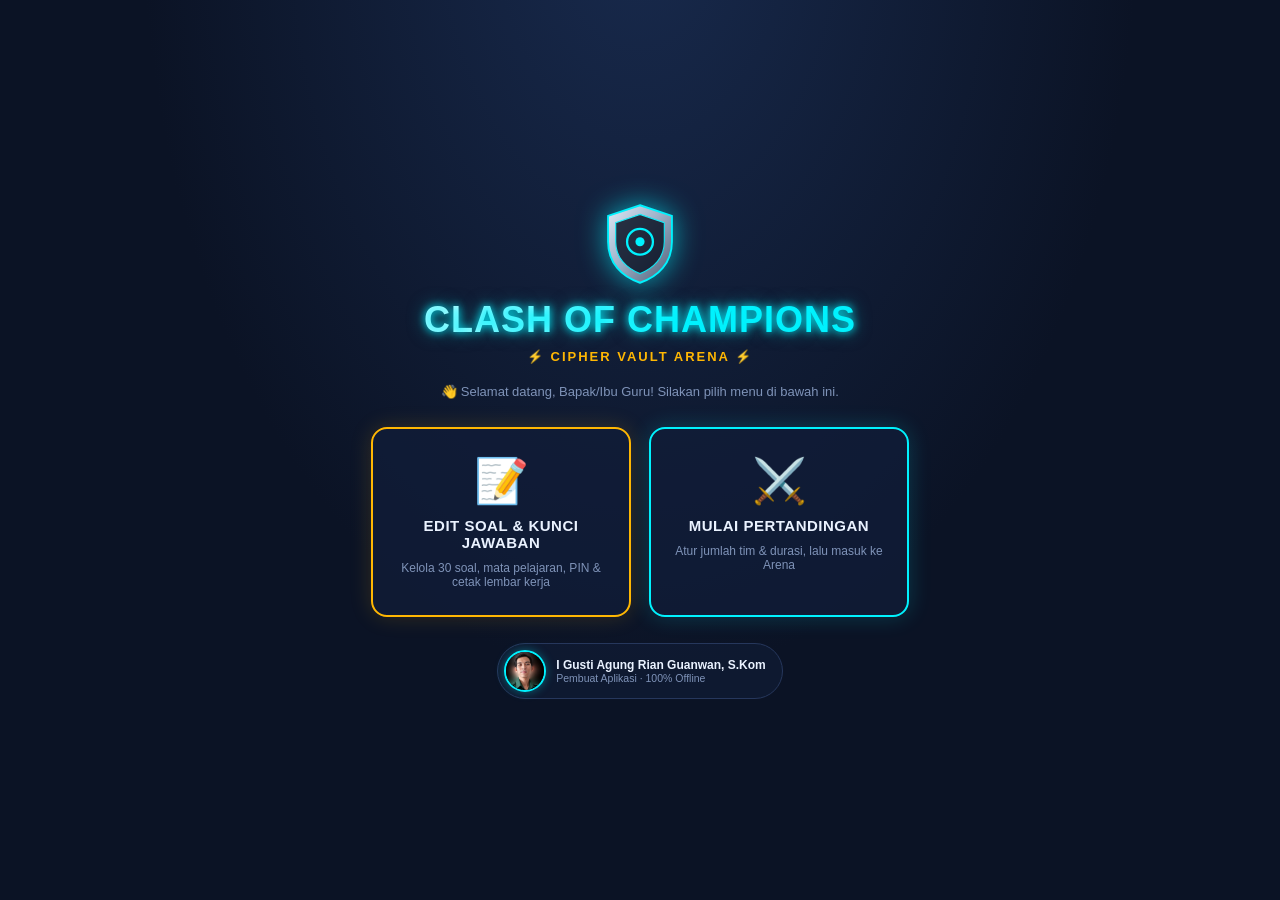
==== projects/clash-of-champion/index.html @ 7ea28f1b "Tambah proyek: Clash Of Champion" ====
<!DOCTYPE html>
<html lang="id">
<head>
<meta charset="UTF-8">
<meta name="viewport" content="width=device-width, initial-scale=1.0, maximum-scale=1.0, user-scalable=no">
<title>Clash of Champions: Cipher Vault Arena</title>
<link rel="stylesheet" href="css/style.css">
</head>
<body>

<!-- ===================== SCREEN 0: MENU UTAMA ===================== -->
<div id="screen-menu" class="screen active">
  <div class="menu-wrap">
    <svg class="shield-logo" viewBox="0 0 100 110" xmlns="http://www.w3.org/2000/svg">
      <defs>
        <linearGradient id="shieldGrad" x1="0" y1="0" x2="1" y2="1">
          <stop offset="0%" stop-color="#dfe9f5"/><stop offset="45%" stop-color="#9fb3ca"/>
          <stop offset="100%" stop-color="#4c5b73"/>
        </linearGradient>
      </defs>
      <path d="M50 4 L92 18 V52 C92 80 74 98 50 106 C26 98 8 80 8 52 V18 Z" fill="url(#shieldGrad)" stroke="#00f2fe" stroke-width="2.5"/>
      <path d="M50 16 L82 27 V52 C82 73 68 87 50 94 C32 87 18 73 18 52 V27 Z" fill="#0b1325" stroke="#00f2fe" stroke-width="1.5" opacity=".85"/>
      <circle cx="50" cy="52" r="17" fill="none" stroke="#00f2fe" stroke-width="3"/>
      <circle cx="50" cy="52" r="6" fill="#00f2fe"/>
    </svg>
    <h1 class="brand-title glow-cyan">CLASH OF CHAMPIONS</h1>
    <p class="brand-sub">⚡ CIPHER VAULT ARENA ⚡</p>
    <p class="menu-welcome">👋 Selamat datang, Bapak/Ibu Guru! Silakan pilih menu di bawah ini.</p>

    <div class="menu-options">
      <button type="button" class="menu-card edit" onclick="goToEditFromMenu()">
        <div class="menu-icon">📝</div>
        <div class="menu-label">EDIT SOAL & KUNCI JAWABAN</div>
        <div class="menu-desc">Kelola 30 soal, mata pelajaran, PIN & cetak lembar kerja</div>
      </button>
      <button type="button" class="menu-card arena" onclick="goToArenaSetup()">
        <div class="menu-icon">⚔️</div>
        <div class="menu-label">MULAI PERTANDINGAN</div>
        <div class="menu-desc">Atur jumlah tim & durasi, lalu masuk ke Arena</div>
      </button>
    </div>
    <div class="credit-box">
      <img src="assets/credit-photo.jpg" alt="Foto pembuat aplikasi" class="credit-photo">
      <div class="credit-text">
        <div class="credit-name">I Gusti Agung Rian Guanwan, S.Kom</div>
        <div class="credit-role">Pembuat Aplikasi · 100% Offline</div>
      </div>
    </div>
  </div>
</div>

<!-- ===================== SCREEN 1: SETUP TIM ===================== -->
<div id="screen-setup" class="screen">
  <div class="setup-wrap">
    <div class="setup-topbar">
      <button type="button" class="icon-btn setup-backbtn" title="Kembali ke Menu" onclick="showScreen('screen-menu')">←</button>
      <div style="text-align:center;">
        <h1 class="brand-title glow-cyan" style="font-size:clamp(18px,2.6vw,28px);">PENGATURAN ARENA</h1>
        <p class="brand-sub" style="margin-bottom:0;">Digital Vault Lock Arena</p>
      </div>
    </div>

    <div class="setup-scroll-area">
      <div class="setup-card">
        <p class="setup-subject-readonly">📘 Materi: <b id="setup-subject-display">Informatika</b> <span class="tiny-hint">(ubah di menu Edit Soal)</span></p>
        <div class="form-row">
          <label>Jumlah Tim (2–6)</label>
          <select id="in-teamcount" onchange="renderTeamNameInputs()">
            <option value="2">2 Tim</option><option value="3">3 Tim</option><option value="4" selected>4 Tim</option>
            <option value="5">5 Tim</option><option value="6">6 Tim</option>
          </select>
        </div>
        <div class="form-row">
          <label>Nama Tim</label>
          <div class="team-names-grid" id="team-name-inputs"></div>
        </div>
        <div class="form-row">
          <label>Durasi Waktu (menit)</label>
          <input type="number" id="in-duration" value="15" min="1" max="90">
        </div>
      </div>
    </div>

    <div class="enter-arena-wrap">
      <button type="button" class="btn btn-primary" onclick="startGame()">⚔️ MASUK ARENA PERTANDINGAN</button>
      <p class="setup-footer">Dibuat oleh I Gusti Agung Rian Guanwan, S.Kom · Clash of Champions: Cipher Vault Arena</p>
    </div>
  </div>
</div>

<!-- ===================== SCREEN 2: ARENA ===================== -->
<div id="screen-arena" class="screen">
  <div class="arena-header">
    <button type="button" class="icon-btn" title="Kembali ke Menu Utama" onclick="confirmExitArena()">🏠</button>
    <div class="timer-box" id="timer-box">15:00</div>
    <button type="button" class="icon-btn" id="btn-pause" title="Pause/Resume" onclick="togglePause()">⏸️</button>
    <div class="leaderboard" id="leaderboard"></div>
    <div class="header-btns">
      <button type="button" class="icon-btn" id="btn-music" title="Musik On/Off" onclick="toggleMusic()">🔊</button>
      <button type="button" class="icon-btn" title="Menu Kunci Guru" onclick="openPinModal('teacher','screen-arena')">🔑</button>
    </div>
  </div>
  <div class="subject-tag" id="arena-subject-tag">MATERI: -</div>
  <div class="vault-grid" id="vault-grid"></div>
</div>

<!-- ===================== SCREEN 3: GAME OVER ===================== -->
<div id="screen-gameover" class="screen">
  <div class="confetti-layer" id="confetti-final"></div>
  <h1 class="gameover-title">🏆 ARENA SELESAI 🏆</h1>
  <div class="podium-wrap" id="podium-wrap"></div>
  <table class="final-table">
    <thead><tr><th>Peringkat</th><th>Tim</th><th>Skor</th></tr></thead>
    <tbody id="final-table-body"></tbody>
  </table>
  <div style="display:flex;gap:10px;margin-top:16px;flex-wrap:wrap;justify-content:center;">
    <button type="button" class="btn btn-gold" onclick="restartSameTeams()">🔁 Main Lagi (Tim Sama)</button>
    <button type="button" class="btn btn-ghost" onclick="showScreen('screen-menu')">🏠 Kembali ke Menu</button>
  </div>
</div>

<!-- ===================== TEACHER DASHBOARD ===================== -->
<div id="screen-teacher" class="screen">
  <div class="td-header">
    <h2 style="margin:0;" class="glow-cyan">🛡️ Dashboard Guru</h2>
    <button type="button" class="btn btn-ghost" onclick="closeTeacherDashboard()">✖ Tutup & Kembali</button>
  </div>
  <div class="warn-note">⚠️ Catatan keamanan: aplikasi ini berjalan sepenuhnya di browser (offline, tanpa server). PIN ini mencegah siswa iseng membuka kunci jawaban lewat tampilan biasa, namun bukan enkripsi tingkat tinggi — hindari membuka menu ini di depan siswa.</div>
  <div class="td-tabs">
    <button type="button" class="td-tab active" data-tab="edit" onclick="switchTdTab('edit')">📝 Kelola Soal</button>
    <button type="button" class="td-tab" data-tab="print" onclick="switchTdTab('print')">🖨️ Preview Cetak</button>
    <button type="button" class="td-tab" data-tab="data" onclick="switchTdTab('data')">💾 Data & Backup</button>
  </div>

  <div class="td-panel active" id="td-panel-edit">
    <div class="td-toolbar">
      <button type="button" class="btn btn-primary" onclick="addNewVault()">➕ Tambah Kartu</button>
      <button type="button" class="btn btn-ghost" onclick="resetVaultsToDefault()">↺ Reset ke Soal Default (30)</button>
    </div>
    <div id="qedit-list"></div>
  </div>

  <div class="td-panel" id="td-panel-print">
    <div class="td-toolbar">
      <span style="color:var(--text-dim);font-size:13px;">Tampilan:</span>
      <button type="button" class="btn btn-ghost" onclick="renderPrintPreview('soal')">Lembar Soal (Siswa)</button>
      <button type="button" class="btn btn-ghost" onclick="renderPrintPreview('kunci')">Kunci Jawaban (Guru)</button>
      <button type="button" class="btn btn-gold" onclick="downloadPreviewAsImage()">⬇️ Download sebagai Gambar (PNG)</button>
      <button type="button" class="btn btn-gold" onclick="window.print()">🖨️ Print Lembar Soal (A4)</button>
    </div>
    <div class="print-preview-grid" id="print-preview-grid"></div>
  </div>

  <div class="td-panel" id="td-panel-data">
    <div class="form-row" style="max-width:420px;">
      <label>Nama Mata Pelajaran / Tema</label>
      <input type="text" id="td-subject" placeholder="Contoh: Matematika, IPA, Sejarah...">
      <button type="button" class="btn btn-primary" style="margin-top:8px;" onclick="saveSubjectName()">Simpan Mata Pelajaran</button>
    </div>
    <div class="form-row" style="max-width:320px;">
      <label>Ganti PIN Guru</label>
      <input type="text" id="td-newpin" maxlength="8" inputmode="numeric">
      <button type="button" class="btn btn-primary" style="margin-top:8px;" onclick="changePin()">Simpan PIN Baru</button>
    </div>
    <div class="td-toolbar">
      <button type="button" class="btn btn-gold" onclick="exportJSON()">⬇️ Export Bank Soal (.json)</button>
      <button type="button" class="btn btn-ghost" onclick="document.getElementById('import-file').click()">⬆️ Import Bank Soal (.json)</button>
      <input type="file" id="import-file" class="hidden-file" accept=".json" onchange="importJSON(event)">
    </div>
    <p style="color:var(--text-dim);font-size:12px;">Data juga tersimpan otomatis di browser ini (localStorage). Gunakan Export untuk memindahkan bank soal ke perangkat lain.</p>
  </div>
</div>

<!-- ===================== PIN MODAL ===================== -->
<div class="modal-overlay" id="modal-pin">
  <div class="modal-box pin-box">
    <p class="modal-title">🔒 Masukkan PIN Guru</p>
    <input type="password" id="pin-input" class="pw-display pin-input" maxlength="8" inputmode="numeric">
    <p id="pin-error" style="color:var(--red);font-size:12px;min-height:16px;"></p>
    <div class="modal-actions">
      <button type="button" class="btn btn-ghost" onclick="closeModal('modal-pin')">Batal</button>
      <button type="button" class="btn btn-primary" onclick="submitPin()">Masuk</button>
    </div>
  </div>
</div>

<!-- ===================== VAULT PASSWORD MODAL ===================== -->
<div class="modal-overlay" id="modal-vault">
  <div class="modal-box">

    <!-- STEP 1: Pilih Tim -->
    <div id="vault-step-team">
      <p class="modal-title" id="vault-modal-title-team">VAULT #00 - 000 PTS</p>
      <p class="modal-sub">Pilih tim yang sedang menjawab vault ini.</p>
      <div class="vault-team-btns" id="vault-team-btns"></div>
      <div class="modal-actions">
        <button type="button" class="btn btn-ghost" onclick="closeModal('modal-vault')">BATAL</button>
      </div>
    </div>

    <!-- STEP 2: Jawab Password -->
    <div id="vault-step-answer" style="display:none;">
      <button type="button" class="vault-back-btn" onclick="backToTeamSelect()">⬅ Ganti Tim</button>
      <p class="modal-title" id="vault-modal-title">VAULT #00 - 000 PTS</p>
      <p class="modal-sub" id="vault-modal-team-sub">Masukkan kode password rahasia dari lembar soal.</p>
      <input type="text" class="pw-display" id="vault-pw-display" autocomplete="off" autocapitalize="off"
        placeholder="Ketik langsung di sini, atau pakai keyboard layar di bawah"
        oninput="onDirectTypeInput(this.value)">
      <div class="kb" id="vault-keyboard"></div>
      <div class="modal-actions">
        <button type="button" class="btn btn-ghost" onclick="closeModal('modal-vault')">BATAL</button>
        <button type="button" class="btn btn-primary" onclick="submitVaultAnswer()">🔓 UNLOCK VAULT</button>
      </div>
    </div>
  </div>
</div>

<!-- ===================== RESULT OVERLAY ===================== -->
<div class="result-overlay" id="result-overlay">
  <div class="confetti-layer" id="confetti-layer"></div>
  <h1 class="result-title" id="result-title">ACCESS GRANTED!</h1>
  <p class="result-sub" id="result-sub"></p>
</div>

<!-- ===================== PRINT WORKSHEET (HALAMAN 2) ===================== -->
<div class="print-sheet" id="print-sheet">
  <div class="ps-page">
    <div class="ps-header">
      <h1 id="ps-subject-title">LEMBAR KERJA TIM: INFORMATIKA</h1>
      <p>Clash of Champions: Cipher Vault Arena</p>
    </div>
    <div class="ps-ident">
      <div>Nama Kelompok: <span>&nbsp;</span></div>
      <div>Kelas: <span>&nbsp;</span></div>
      <div>Anggota: <span style="min-width:260px;">&nbsp;</span></div>
    </div>
    <div class="ps-instructions">Petunjuk: Selesaikan setiap soal pada kotak kartu. Jawabannya adalah <b>KODE RAHASIA / PASSWORD</b> untuk membuka Vault di layar proyektor!</div>
    <div class="ps-grid" id="ps-question-grid"></div>
  </div>
  <div class="ps-page">
    <div class="ps-header"><h1>KUNCI JAWABAN & PASSWORD VAULT (KHUSUS GURU)</h1></div>
    <div class="ps-key-grid" id="ps-answer-grid"></div>
  </div>
</div>

<canvas id="export-canvas" style="display:none;"></canvas>

<!-- ===================== MODULES (urutan penting) ===================== -->
<script src="data/default-questions.js"></script>
<script src="js/state.js"></script>
<script src="js/ui-common.js"></script>
<script src="js/audio.js"></script>
<script src="js/setup.js"></script>
<script src="js/arena.js"></script>
<script src="js/teacher.js"></script>
<script src="js/print-export.js"></script>
<script src="js/main.js"></script>
</body>
</html>
---- projects/clash-of-champion/css/style.css ----
:root{
  --navy:#0b1325;
  --navy2:#111d38;
  --navy3:#182a4d;
  --cyan:#00f2fe;
  --cyan-dim:#0aa8b8;
  --gold:#ffb703;
  --red:#ff3b5c;
  --purple:#8b5cf6;
  --green:#00e676;
  --text:#eaf2ff;
  --text-dim:#7f93b8;
  font-family:'Segoe UI',Arial,Helvetica,sans-serif;
}
*{box-sizing:border-box;}
html,body{height:100%;margin:0;overflow:hidden;background:var(--navy);color:var(--text);}
body{-webkit-user-select:none;user-select:none;}
button{font-family:inherit;cursor:pointer;}
input,select,textarea{font-family:inherit;}

/* ===================== SCREEN SYSTEM (WAJIB) ===================== */
.screen{position:fixed;inset:0;width:100vw;height:100vh;display:none;overflow:hidden;
  background:radial-gradient(ellipse at 50% -10%, var(--navy3) 0%, var(--navy) 55%);}
.screen.active{display:flex;flex-direction:column;}

/* ===================== SHARED ===================== */
.glow-cyan{text-shadow:0 0 8px var(--cyan),0 0 18px rgba(0,242,254,.5);}
.glow-gold{text-shadow:0 0 8px var(--gold),0 0 18px rgba(255,183,3,.5);}
.btn{border:none;border-radius:10px;padding:12px 22px;font-weight:700;letter-spacing:.5px;
  transition:transform .12s ease, box-shadow .12s ease;}
.btn:active{transform:scale(.96);}
.btn-primary{background:linear-gradient(135deg,var(--cyan),var(--cyan-dim));color:#01202a;
  box-shadow:0 0 18px rgba(0,242,254,.55);}
.btn-primary:hover{box-shadow:0 0 26px rgba(0,242,254,.85);}
.btn-gold{background:linear-gradient(135deg,var(--gold),#e08e00);color:#2a1900;
  box-shadow:0 0 16px rgba(255,183,3,.5);}
.btn-ghost{background:transparent;color:var(--text-dim);border:1px solid #2a3a5c;}
.btn-ghost:hover{color:var(--text);border-color:var(--cyan);}
.btn-danger{background:linear-gradient(135deg,var(--red),#a3092b);color:#fff;}
.icon-btn{width:44px;height:44px;border-radius:50%;background:var(--navy3);border:1px solid #2a3a5c;
  color:var(--text);display:flex;align-items:center;justify-content:center;font-size:18px;flex-shrink:0;}
.icon-btn:hover{border-color:var(--cyan);color:var(--cyan);}

/* ===================== SHIELD LOGO ===================== */
.shield-logo{width:76px;height:86px;filter:drop-shadow(0 0 14px rgba(0,242,254,.65));flex-shrink:0;}

/* ===================== SCREEN 0: MENU UTAMA ===================== */
#screen-menu .menu-wrap{flex:1;display:flex;flex-direction:column;align-items:center;
  justify-content:center;padding:16px;gap:8px;}
.menu-welcome{color:var(--text-dim);font-size:13px;margin:4px 0 0;}
.menu-options{display:flex;gap:18px;margin-top:20px;flex-wrap:wrap;justify-content:center;}
.menu-card{width:min(260px,42vw);min-width:200px;background:rgba(17,29,56,.75);
  border:2px solid #26375c;border-radius:16px;padding:26px 16px;display:flex;flex-direction:column;
  align-items:center;gap:10px;text-align:center;transition:transform .12s ease, border-color .12s ease, box-shadow .12s ease;
  color:var(--text);}
.menu-card:hover{transform:translateY(-4px);}
.menu-card .menu-icon{font-size:44px;}
.menu-card .menu-label{font-weight:800;font-size:15px;letter-spacing:.5px;color:var(--text);}
.menu-card .menu-desc{color:var(--text-dim);font-size:12px;}
.menu-card.arena{border-color:var(--cyan);box-shadow:0 0 22px rgba(0,242,254,.18);}
.menu-card.arena:hover{box-shadow:0 0 32px rgba(0,242,254,.45);}
.menu-card.edit{border-color:var(--gold);box-shadow:0 0 22px rgba(255,183,3,.16);}
.menu-card.edit:hover{box-shadow:0 0 32px rgba(255,183,3,.42);}
.menu-footer{color:var(--text-dim);font-size:11px;margin-top:18px;}
.credit-box{display:flex;align-items:center;gap:10px;margin-top:18px;
  background:rgba(17,29,56,.6);border:1px solid #26375c;border-radius:999px;padding:6px 16px 6px 6px;}
.credit-photo{width:42px;height:42px;border-radius:50%;object-fit:cover;
  border:2px solid var(--cyan);box-shadow:0 0 10px rgba(0,242,254,.35);flex-shrink:0;}
.credit-text{text-align:left;}
.credit-name{font-size:12px;font-weight:700;color:var(--text);}
.credit-role{font-size:10.5px;color:var(--text-dim);}

/* ===================== SETUP SCREEN (form Tim) ===================== */
#screen-setup .setup-wrap{flex:1;display:flex;flex-direction:column;align-items:center;
  padding:14px 14px 10px;position:relative;gap:4px;min-height:0;}
.setup-topbar{display:flex;align-items:center;justify-content:center;gap:10px;flex-shrink:0;position:relative;width:100%;}
.setup-backbtn{position:absolute;left:0;}
.brand-title{font-size:clamp(20px,3.4vw,36px);font-weight:900;letter-spacing:1px;margin:4px 0 0;
  background:linear-gradient(135deg,#fff,var(--cyan) 60%);-webkit-background-clip:text;background-clip:text;color:transparent;
  flex-shrink:0;}
.brand-sub{color:var(--gold);font-weight:700;letter-spacing:2px;font-size:clamp(10px,1.2vw,13px);margin:0 0 8px;flex-shrink:0;}
.setup-scroll-area{flex:1 1 auto;min-height:0;overflow-y:auto;width:100%;display:flex;justify-content:center;}
.setup-card{background:rgba(17,29,56,.75);border:1px solid #26375c;border-radius:16px;
  padding:16px 22px;width:min(560px,92vw);height:fit-content;
  box-shadow:0 0 30px rgba(0,242,254,.08),inset 0 0 40px rgba(0,242,254,.03);}
.setup-subject-readonly{background:var(--navy3);border:1px solid #2a3a5c;border-radius:8px;
  padding:8px 12px;font-size:13px;margin:0 0 12px;}
.tiny-hint{color:var(--text-dim);font-size:10.5px;font-weight:400;}
.form-row{margin-bottom:11px;}
.form-row label{display:block;font-size:12px;color:var(--text-dim);margin-bottom:5px;letter-spacing:.5px;}
.form-row input,.form-row select{width:100%;background:var(--navy);border:1px solid #2a3a5c;
  border-radius:8px;padding:9px 12px;color:var(--text);font-size:14px;}
.form-row input:focus,.form-row select:focus{outline:none;border-color:var(--cyan);}
.team-names-grid{display:grid;grid-template-columns:1fr 1fr;gap:8px;}
.enter-arena-wrap{flex-shrink:0;padding:10px 0 4px;display:flex;flex-direction:column;align-items:center;gap:4px;width:100%;}
.enter-arena-wrap .btn{font-size:16px;padding:14px 34px;width:min(400px,90vw);}
.setup-footer{color:var(--text-dim);font-size:10.5px;}

/* ===================== ARENA SCREEN ===================== */
#screen-arena{padding:10px 14px;gap:6px;}
.arena-header{display:flex;align-items:center;gap:10px;flex-wrap:wrap;flex-shrink:0;}
.timer-box{background:var(--navy3);border:1px solid #2a3a5c;border-radius:12px;
  padding:6px 16px;font-size:clamp(20px,3vw,32px);font-weight:900;font-variant-numeric:tabular-nums;}
.timer-box.warn{color:var(--red);animation:blink 1s infinite;border-color:var(--red);}
@keyframes blink{0%,100%{opacity:1}50%{opacity:.35}}
.leaderboard{flex:1;display:flex;gap:8px;overflow-x:auto;padding:2px;min-width:0;}
.lb-item{background:var(--navy3);border:1px solid #2a3a5c;border-radius:10px;padding:5px 12px;
  min-width:82px;text-align:center;flex-shrink:0;}
.lb-item .lb-name{font-size:11px;color:var(--text-dim);white-space:nowrap;overflow:hidden;text-overflow:ellipsis;}
.lb-item .lb-score{font-size:18px;font-weight:800;color:var(--gold);}
.header-btns{display:flex;gap:8px;flex-shrink:0;}
.subject-tag{color:var(--text-dim);font-size:11px;letter-spacing:1px;flex-shrink:0;}

.vault-grid{flex:1;display:grid;grid-template-columns:repeat(6,1fr);grid-template-rows:repeat(5,1fr);
  gap:clamp(4px,1vw,10px);padding:6px 2px;min-height:0;}
.vault-card{position:relative;border-radius:10px;background:linear-gradient(160deg,var(--navy3),var(--navy));
  border:2px solid var(--cyan);display:flex;flex-direction:column;align-items:center;justify-content:center;
  cursor:pointer;transition:transform .1s ease;box-shadow:0 0 10px rgba(0,242,254,.25);min-height:0;}
.vault-card:hover{transform:translateY(-2px) scale(1.03);}
.vault-card.lvl-2{border-color:var(--gold);box-shadow:0 0 10px rgba(255,183,3,.28);}
.vault-card.lvl-3{border-color:var(--purple);box-shadow:0 0 10px rgba(139,92,246,.32);}
.vault-card .vnum{font-size:clamp(10px,1.3vw,15px);color:var(--text-dim);}
.vault-card .vpts{font-size:clamp(13px,1.8vw,20px);font-weight:800;}
.vault-card.lvl-1 .vpts{color:var(--cyan);}
.vault-card.lvl-2 .vpts{color:var(--gold);}
.vault-card.lvl-3 .vpts{color:#c4a3ff;}
.vault-card.locked{cursor:default;border-color:var(--gold);opacity:.55;background:linear-gradient(160deg,#1a2440,#0b1325);}
.vault-card.locked .lockicon{font-size:clamp(16px,2vw,22px);}
.vault-card .team-badge{position:absolute;bottom:3px;font-size:9px;color:var(--gold);
  max-width:92%;overflow:hidden;text-overflow:ellipsis;white-space:nowrap;}

/* ===================== MODAL (Vault Password) ===================== */
.modal-overlay{position:fixed;inset:0;background:rgba(3,7,16,.82);display:none;
  align-items:center;justify-content:center;z-index:50;padding:14px;}
.modal-overlay.show{display:flex;}
.modal-box{background:var(--navy2);border:1px solid #2a3a5c;border-radius:16px;
  padding:18px 20px;width:min(560px,94vw);max-height:92vh;overflow-y:auto;
  box-shadow:0 0 40px rgba(0,242,254,.15);}
.modal-title{font-size:18px;font-weight:800;margin:0 0 4px;color:var(--text);}
.modal-sub{color:var(--text-dim);font-size:12px;margin:0 0 12px;}
.pw-display{background:var(--navy);border:2px solid var(--cyan);border-radius:10px;
  padding:12px;font-size:22px;letter-spacing:2px;text-align:center;min-height:24px;
  word-break:break-all;margin-bottom:10px;color:var(--text);width:100%;font-family:inherit;}
.pw-display:focus{outline:none;border-color:var(--gold);}
.pw-display::placeholder{color:var(--text-dim);letter-spacing:normal;font-size:14px;}
.kb{display:grid;gap:6px;margin-bottom:10px;}
.kb-row{display:grid;gap:6px;grid-auto-flow:column;grid-auto-columns:1fr;}
.kb button{background:var(--navy3);border:1px solid #2a3a5c;color:var(--text);
  border-radius:8px;padding:10px 0;font-size:14px;font-weight:600;}
.kb button:hover{border-color:var(--cyan);}
.kb button.wide{grid-column:span 2;}
.kb-row-symbols{margin:2px 0;}
.kb button.kb-symbol{background:var(--navy);border-color:var(--cyan);color:var(--cyan);font-size:16px;}
.kb button.kb-symbol:hover{background:var(--navy3);}
.modal-actions{display:flex;gap:10px;justify-content:flex-end;margin-top:8px;}

/* ---- Modal Vault: Step 1 Pilih Tim (kartu vertikal berwarna) ---- */
.vault-team-btns{display:flex;flex-wrap:wrap;justify-content:center;gap:10px;margin:16px 0 4px;}
.team-pick-card{--tc:#00f2fe;flex:1 1 100px;max-width:150px;min-height:180px;
  background:linear-gradient(180deg,var(--navy3),var(--navy));border:2px solid var(--tc);
  border-radius:14px;display:flex;flex-direction:column;align-items:center;justify-content:center;
  gap:10px;padding:16px 6px;color:var(--text);transition:transform .12s ease, box-shadow .12s ease;}
.team-pick-card:hover{transform:translateY(-4px);box-shadow:0 0 22px var(--tc);}
.team-pick-card:active{transform:scale(.96);}
.tc-icon{font-size:38px;filter:drop-shadow(0 0 6px var(--tc));}
.tc-name{font-size:14px;font-weight:800;text-align:center;color:var(--tc);letter-spacing:.3px;word-break:break-word;}
.tc-score{font-size:11px;color:var(--text-dim);letter-spacing:.5px;}
.vault-back-btn{background:none;border:none;color:var(--text-dim);font-size:13px;
  padding:0 0 8px;cursor:pointer;letter-spacing:.3px;}
.vault-back-btn:hover{color:var(--cyan);}

/* ---- Keyboard: panel simbol/karakter matik yang bisa expand ---- */
.kb button.kb-expand-toggle{background:var(--navy);border-color:var(--cyan);color:var(--cyan);}
.kb-symbols-wrap{display:none;gap:6px;}
.kb-symbols-wrap.open{display:grid;}

/* ===================== RESULT OVERLAY ===================== */
.result-overlay{position:fixed;inset:0;display:none;align-items:center;justify-content:center;
  z-index:60;flex-direction:column;text-align:center;padding:20px;}
.result-overlay.show{display:flex;}
.result-overlay.correct{background:radial-gradient(circle at 50% 40%,rgba(0,230,118,.35),rgba(3,10,6,.94));}
.result-overlay.wrong{background:radial-gradient(circle at 50% 40%,rgba(255,59,92,.35),rgba(15,3,6,.94));animation:shakeScreen .35s;}
@keyframes shakeScreen{0%,100%{transform:translateX(0)}20%{transform:translateX(-14px)}40%{transform:translateX(12px)}60%{transform:translateX(-8px)}80%{transform:translateX(6px)}}
.result-title{font-size:clamp(30px,6vw,64px);font-weight:900;margin:0;}
.result-overlay.correct .result-title{color:var(--green);text-shadow:0 0 24px rgba(0,230,118,.8);}
.result-overlay.wrong .result-title{color:var(--red);text-shadow:0 0 24px rgba(255,59,92,.8);}
.result-sub{font-size:clamp(15px,2.4vw,26px);color:#fff;margin-top:10px;font-weight:700;}
.confetti-layer{position:absolute;inset:0;overflow:hidden;pointer-events:none;}
.confetti-piece{position:absolute;top:-20px;width:9px;height:14px;opacity:.9;animation:fall linear forwards;will-change:transform,opacity;}
@keyframes fall{to{transform:translateY(110vh) rotate(540deg);opacity:0;}}

/* ===================== GAME OVER SCREEN ===================== */
#screen-gameover{align-items:center;justify-content:center;padding:20px;position:relative;overflow:hidden;}
.podium-wrap{display:flex;align-items:flex-end;gap:16px;margin:14px 0;}
.podium-col{display:flex;flex-direction:column;align-items:center;gap:6px;}
.podium-bar{width:100px;border-radius:8px 8px 0 0;display:flex;align-items:flex-start;justify-content:center;
  padding-top:8px;font-weight:900;font-size:20px;}
.podium-col.p1 .podium-bar{height:140px;background:linear-gradient(180deg,var(--gold),#a86a00);color:#2a1900;}
.podium-col.p2 .podium-bar{height:100px;background:linear-gradient(180deg,#c9d6e8,#8494ab);color:#0b1325;}
.podium-col.p3 .podium-bar{height:74px;background:linear-gradient(180deg,#d98a4a,#8a4c1f);color:#2a1500;}
.podium-name{font-weight:700;max-width:110px;text-align:center;overflow:hidden;text-overflow:ellipsis;white-space:nowrap;}
.final-table{width:min(480px,92vw);border-collapse:collapse;font-size:14px;}
.final-table td,.final-table th{padding:6px 10px;border-bottom:1px solid #2a3a5c;text-align:left;}
.gameover-title{font-size:clamp(22px,4vw,38px);font-weight:900;color:var(--gold);text-shadow:0 0 20px rgba(255,183,3,.6);}

/* ===================== TEACHER DASHBOARD ===================== */
#screen-teacher{padding:14px;overflow-y:auto;}
.td-header{display:flex;justify-content:space-between;align-items:center;flex-wrap:wrap;gap:8px;margin-bottom:10px;}
.td-tabs{display:flex;gap:8px;margin-bottom:12px;flex-wrap:wrap;}
.td-tab{background:var(--navy3);border:1px solid #2a3a5c;color:var(--text-dim);border-radius:8px 8px 0 0;
  padding:9px 16px;font-weight:700;font-size:13px;}
.td-tab.active{color:var(--cyan);border-color:var(--cyan);background:var(--navy2);}
.td-panel{display:none;background:var(--navy2);border:1px solid #2a3a5c;border-radius:0 10px 10px 10px;padding:14px;}
.td-panel.active{display:block;}
.qedit-row{display:grid;grid-template-columns:52px 1fr 140px 130px 40px;gap:8px;align-items:start;
  background:var(--navy3);border:1px solid #26375c;border-radius:8px;padding:8px;margin-bottom:8px;}
.qedit-row textarea{width:100%;min-height:44px;background:var(--navy);border:1px solid #2a3a5c;
  border-radius:6px;color:var(--text);padding:6px;resize:vertical;font-size:13px;}
.qedit-row input,.qedit-row select{width:100%;background:var(--navy);border:1px solid #2a3a5c;
  border-radius:6px;color:var(--text);padding:6px;font-size:13px;}
.qnum-badge{display:flex;align-items:center;justify-content:center;font-weight:800;color:var(--gold);}
.td-toolbar{display:flex;flex-wrap:wrap;gap:8px;margin-bottom:12px;}
.hidden-file{display:none;}
.print-preview-grid{display:grid;grid-template-columns:repeat(3,1fr);gap:8px;}
.pp-card{background:#0e1830;border:2px solid var(--cyan);border-radius:8px;padding:8px;font-size:11px;}
.pp-card .pp-head{color:var(--gold);font-weight:800;font-size:11px;margin-bottom:4px;}
.pp-card .pp-ans{color:var(--green);font-weight:700;margin-top:4px;}
.warn-note{color:var(--text-dim);font-size:11.5px;background:#1a1330;border:1px solid #3a2a5c;
  border-radius:8px;padding:8px 10px;margin-bottom:10px;}

/* ===================== PIN MODAL ===================== */
.pin-box{width:min(320px,90vw);text-align:center;}
.pin-input{letter-spacing:8px;text-align:center;font-size:24px;}

/* ===================== PRINT WORKSHEET (Halaman 2) ===================== */
.print-sheet{display:none;}
@media print{
  body *{visibility:hidden;}
  .screen{display:none !important;}
  .modal-overlay,.result-overlay{display:none !important;}
  .print-sheet, .print-sheet *{visibility:visible;}
  .print-sheet{display:block !important;position:absolute;left:0;top:0;width:100%;
    background:#fff;color:#000;font-family:Arial,Helvetica,sans-serif;}
  .ps-page{width:100%;padding:14mm;page-break-after:always;}
  .ps-header{text-align:center;border-bottom:3px solid #000;padding-bottom:8px;margin-bottom:10px;}
  .ps-header h1{margin:0;font-size:18px;}
  .ps-header p{margin:2px 0 0;font-size:11px;}
  .ps-ident{display:flex;gap:16px;font-size:12px;margin-bottom:8px;flex-wrap:wrap;}
  .ps-ident span{border-bottom:1px solid #000;padding:0 4px 2px;min-width:120px;display:inline-block;}
  .ps-instructions{font-size:11px;background:#f0f0f0;border:1px solid #999;padding:6px 8px;margin-bottom:10px;}
  .ps-grid{display:grid;grid-template-columns:1fr 1fr;gap:6px;}
  .ps-box{border:1.5px solid #000;border-radius:4px;padding:6px;min-height:78px;font-size:10.5px;}
  .ps-box .ps-label{font-weight:800;display:flex;justify-content:space-between;}
  .ps-box .ps-q{margin:4px 0;}
  .ps-box .ps-answer-line{border-top:1px dashed #000;margin-top:6px;padding-top:4px;font-weight:700;}
  .ps-key-grid{display:grid;grid-template-columns:1fr 1fr;gap:4px;font-size:10.5px;}
  .ps-key-row{border:1px solid #999;padding:4px 6px;display:flex;justify-content:space-between;gap:6px;}
}

/* =========================================================================
   RESPONSIVE — HP (mobile potret), Laptop (default di atas), IFP (layar besar)
========================================================================= */

/* ---- HP / layar sempit (<= 700px) ---- */
@media (max-width:700px){
  .team-names-grid{grid-template-columns:1fr;}
  .setup-card{padding:14px 14px;}
  .menu-options{gap:12px;}
  .menu-card{width:82vw;padding:20px 16px;}
  .arena-header{gap:6px;}
  .timer-box{padding:5px 10px;font-size:20px;}
  .leaderboard{order:3;width:100%;}
  .vault-grid{grid-template-columns:repeat(3,1fr);grid-template-rows:repeat(10,minmax(64px,1fr));
    overflow-y:auto;}
  .kb button{padding:12px 0;font-size:15px;}
  .qedit-row{grid-template-columns:1fr;}
  .qnum-badge{justify-content:flex-start;}
  .print-preview-grid{grid-template-columns:1fr;}
  .podium-wrap{gap:8px;}
  .podium-bar{width:78px;}
}

/* ---- Tablet / layar sedang (701px - 1100px) ---- */
@media (min-width:701px) and (max-width:1100px){
  .vault-grid{grid-template-columns:repeat(5,1fr);grid-template-rows:repeat(6,1fr);}
  .print-preview-grid{grid-template-columns:repeat(2,1fr);}
}

/* ---- IFP / layar sangat besar (>= 1600px, umum untuk Interactive Flat Panel) ---- */
@media (min-width:1600px){
  .brand-title{font-size:52px;}
  .brand-sub{font-size:16px;}
  .menu-card .menu-icon{font-size:60px;}
  .menu-card .menu-label{font-size:19px;}
  .menu-card{padding:36px 24px;width:300px;}
  .timer-box{font-size:40px;padding:10px 24px;}
  .vault-card .vnum{font-size:18px;}
  .vault-card .vpts{font-size:26px;}
  .kb button{padding:16px 0;font-size:20px;}
  .icon-btn{width:54px;height:54px;font-size:22px;}
}

/* ---- Orientasi lanskap pendek (HP direbahkan) ---- */
@media (max-height:420px){
  .setup-card{max-height:80vh;}
  .brand-title{font-size:20px;margin-top:0;}
  .brand-sub{margin-bottom:4px;}
  .menu-wrap{gap:4px;}
  .menu-options{margin-top:10px;}
}
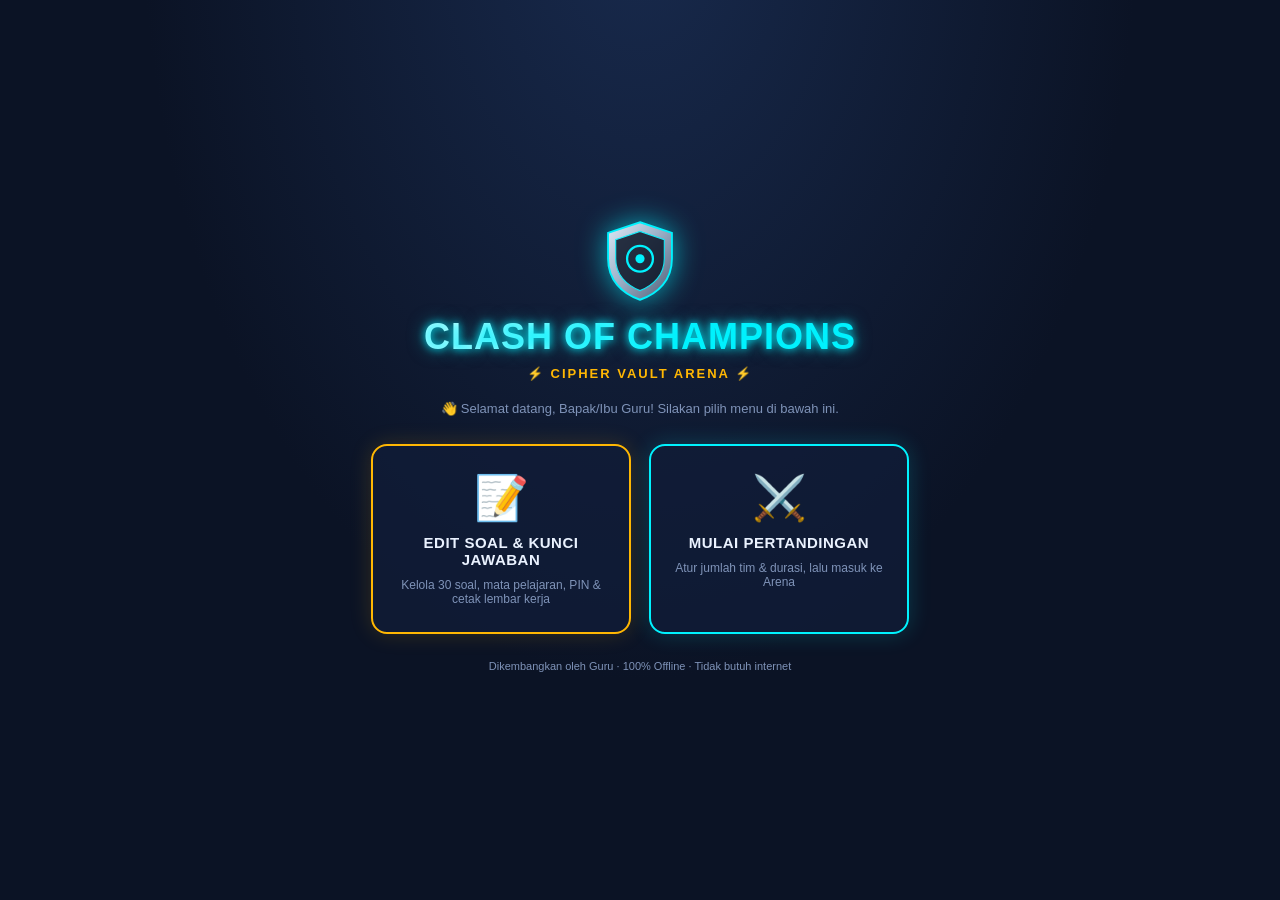
==== commit efdc9fe9: "Tambah proyek: Clash Of Champion" ====
--- a/projects/clash-of-champion/index.html
+++ b/projects/clash-of-champion/index.html
@@ -39,13 +39,7 @@
         <div class="menu-desc">Atur jumlah tim & durasi, lalu masuk ke Arena</div>
       </button>
     </div>
-    <div class="credit-box">
-      <img src="assets/credit-photo.jpg" alt="Foto pembuat aplikasi" class="credit-photo">
-      <div class="credit-text">
-        <div class="credit-name">I Gusti Agung Rian Guanwan, S.Kom</div>
-        <div class="credit-role">Pembuat Aplikasi · 100% Offline</div>
-      </div>
-    </div>
+    <p class="menu-footer">Dikembangkan oleh Guru · 100% Offline · Tidak butuh internet</p>
   </div>
 </div>
 
@@ -83,7 +77,7 @@
 
     <div class="enter-arena-wrap">
       <button type="button" class="btn btn-primary" onclick="startGame()">⚔️ MASUK ARENA PERTANDINGAN</button>
-      <p class="setup-footer">Dibuat oleh I Gusti Agung Rian Guanwan, S.Kom · Clash of Champions: Cipher Vault Arena</p>
+      <p class="setup-footer">Dikembangkan oleh Guru · Clash of Champions: Cipher Vault Arena</p>
     </div>
   </div>
 </div>
@@ -187,30 +181,19 @@
 <!-- ===================== VAULT PASSWORD MODAL ===================== -->
 <div class="modal-overlay" id="modal-vault">
   <div class="modal-box">
-
-    <!-- STEP 1: Pilih Tim -->
-    <div id="vault-step-team">
-      <p class="modal-title" id="vault-modal-title-team">VAULT #00 - 000 PTS</p>
-      <p class="modal-sub">Pilih tim yang sedang menjawab vault ini.</p>
-      <div class="vault-team-btns" id="vault-team-btns"></div>
-      <div class="modal-actions">
-        <button type="button" class="btn btn-ghost" onclick="closeModal('modal-vault')">BATAL</button>
-      </div>
-    </div>
-
-    <!-- STEP 2: Jawab Password -->
-    <div id="vault-step-answer" style="display:none;">
-      <button type="button" class="vault-back-btn" onclick="backToTeamSelect()">⬅ Ganti Tim</button>
-      <p class="modal-title" id="vault-modal-title">VAULT #00 - 000 PTS</p>
-      <p class="modal-sub" id="vault-modal-team-sub">Masukkan kode password rahasia dari lembar soal.</p>
-      <input type="text" class="pw-display" id="vault-pw-display" autocomplete="off" autocapitalize="off"
-        placeholder="Ketik langsung di sini, atau pakai keyboard layar di bawah"
-        oninput="onDirectTypeInput(this.value)">
-      <div class="kb" id="vault-keyboard"></div>
-      <div class="modal-actions">
-        <button type="button" class="btn btn-ghost" onclick="closeModal('modal-vault')">BATAL</button>
-        <button type="button" class="btn btn-primary" onclick="submitVaultAnswer()">🔓 UNLOCK VAULT</button>
-      </div>
+    <div class="form-row">
+      <label>Pilih Tim yang Sedang Menjawab</label>
+      <select id="vault-team-select"></select>
+    </div>
+    <p class="modal-title" id="vault-modal-title">VAULT #00 - 000 PTS</p>
+    <p class="modal-sub">Masukkan kode password rahasia dari lembar soal.</p>
+    <input type="text" class="pw-display" id="vault-pw-display" autocomplete="off" autocapitalize="off"
+      placeholder="Ketik langsung di sini, atau pakai keyboard layar di bawah"
+      oninput="onDirectTypeInput(this.value)">
+    <div class="kb" id="vault-keyboard"></div>
+    <div class="modal-actions">
+      <button type="button" class="btn btn-ghost" onclick="closeModal('modal-vault')">BATAL</button>
+      <button type="button" class="btn btn-primary" onclick="submitVaultAnswer()">🔓 UNLOCK VAULT</button>
     </div>
   </div>
 </div>
--- a/projects/clash-of-champion/css/style.css
+++ b/projects/clash-of-champion/css/style.css
@@ -62,13 +62,6 @@
 .menu-card.edit{border-color:var(--gold);box-shadow:0 0 22px rgba(255,183,3,.16);}
 .menu-card.edit:hover{box-shadow:0 0 32px rgba(255,183,3,.42);}
 .menu-footer{color:var(--text-dim);font-size:11px;margin-top:18px;}
-.credit-box{display:flex;align-items:center;gap:10px;margin-top:18px;
-  background:rgba(17,29,56,.6);border:1px solid #26375c;border-radius:999px;padding:6px 16px 6px 6px;}
-.credit-photo{width:42px;height:42px;border-radius:50%;object-fit:cover;
-  border:2px solid var(--cyan);box-shadow:0 0 10px rgba(0,242,254,.35);flex-shrink:0;}
-.credit-text{text-align:left;}
-.credit-name{font-size:12px;font-weight:700;color:var(--text);}
-.credit-role{font-size:10.5px;color:var(--text-dim);}
 
 /* ===================== SETUP SCREEN (form Tim) ===================== */
 #screen-setup .setup-wrap{flex:1;display:flex;flex-direction:column;align-items:center;
@@ -149,30 +142,7 @@
   border-radius:8px;padding:10px 0;font-size:14px;font-weight:600;}
 .kb button:hover{border-color:var(--cyan);}
 .kb button.wide{grid-column:span 2;}
-.kb-row-symbols{margin:2px 0;}
-.kb button.kb-symbol{background:var(--navy);border-color:var(--cyan);color:var(--cyan);font-size:16px;}
-.kb button.kb-symbol:hover{background:var(--navy3);}
 .modal-actions{display:flex;gap:10px;justify-content:flex-end;margin-top:8px;}
-
-/* ---- Modal Vault: Step 1 Pilih Tim (kartu vertikal berwarna) ---- */
-.vault-team-btns{display:flex;flex-wrap:wrap;justify-content:center;gap:10px;margin:16px 0 4px;}
-.team-pick-card{--tc:#00f2fe;flex:1 1 100px;max-width:150px;min-height:180px;
-  background:linear-gradient(180deg,var(--navy3),var(--navy));border:2px solid var(--tc);
-  border-radius:14px;display:flex;flex-direction:column;align-items:center;justify-content:center;
-  gap:10px;padding:16px 6px;color:var(--text);transition:transform .12s ease, box-shadow .12s ease;}
-.team-pick-card:hover{transform:translateY(-4px);box-shadow:0 0 22px var(--tc);}
-.team-pick-card:active{transform:scale(.96);}
-.tc-icon{font-size:38px;filter:drop-shadow(0 0 6px var(--tc));}
-.tc-name{font-size:14px;font-weight:800;text-align:center;color:var(--tc);letter-spacing:.3px;word-break:break-word;}
-.tc-score{font-size:11px;color:var(--text-dim);letter-spacing:.5px;}
-.vault-back-btn{background:none;border:none;color:var(--text-dim);font-size:13px;
-  padding:0 0 8px;cursor:pointer;letter-spacing:.3px;}
-.vault-back-btn:hover{color:var(--cyan);}
-
-/* ---- Keyboard: panel simbol/karakter matik yang bisa expand ---- */
-.kb button.kb-expand-toggle{background:var(--navy);border-color:var(--cyan);color:var(--cyan);}
-.kb-symbols-wrap{display:none;gap:6px;}
-.kb-symbols-wrap.open{display:grid;}
 
 /* ===================== RESULT OVERLAY ===================== */
 .result-overlay{position:fixed;inset:0;display:none;align-items:center;justify-content:center;
